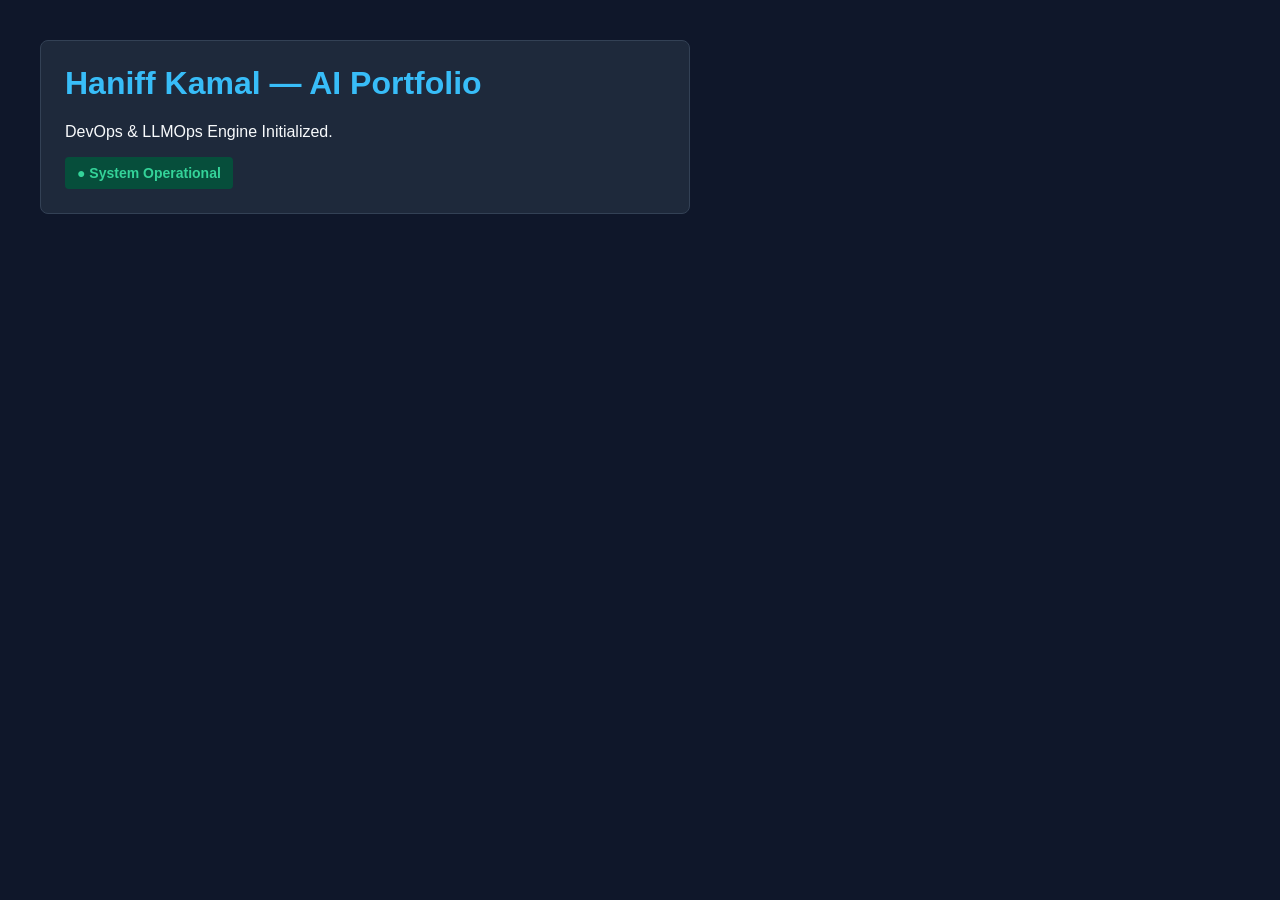
==== frontend/index.html @ fd319d67 "feat(stack): scaffold local development environment   with GPU-enabled Ollama - Add docker-compose.y" ====
<!DOCTYPE html>
<html lang="en">
<head>
    <meta charset="UTF-8">
    <meta name="viewport" content="width=device-width, initial-scale=1.0">
    <title>Haniff Kamal | AI & DevOps Engineer</title>
    <style>
        body { font-family: -apple-system, BlinkMacSystemFont, "Segoe UI", Roboto, sans-serif; margin: 40px; background: #0f172a; color: #f8fafc; }
        .card { background: #1e293b; padding: 24px; border-radius: 8px; max-width: 600px; border: 1px solid #334155; }
        h1 { margin-top: 0; color: #38bdf8; }
        .status { padding: 8px 12px; border-radius: 4px; background: #064e3b; color: #34d399; display: inline-block; font-size: 14px; font-weight: 600; }
    </style>
</head>
<body>
    <div class="card">
        <h1>Haniff Kamal — AI Portfolio</h1>
        <p>DevOps & LLMOps Engine Initialized.</p>
        <div class="status">● System Operational</div>
    </div>
</body>
</html>
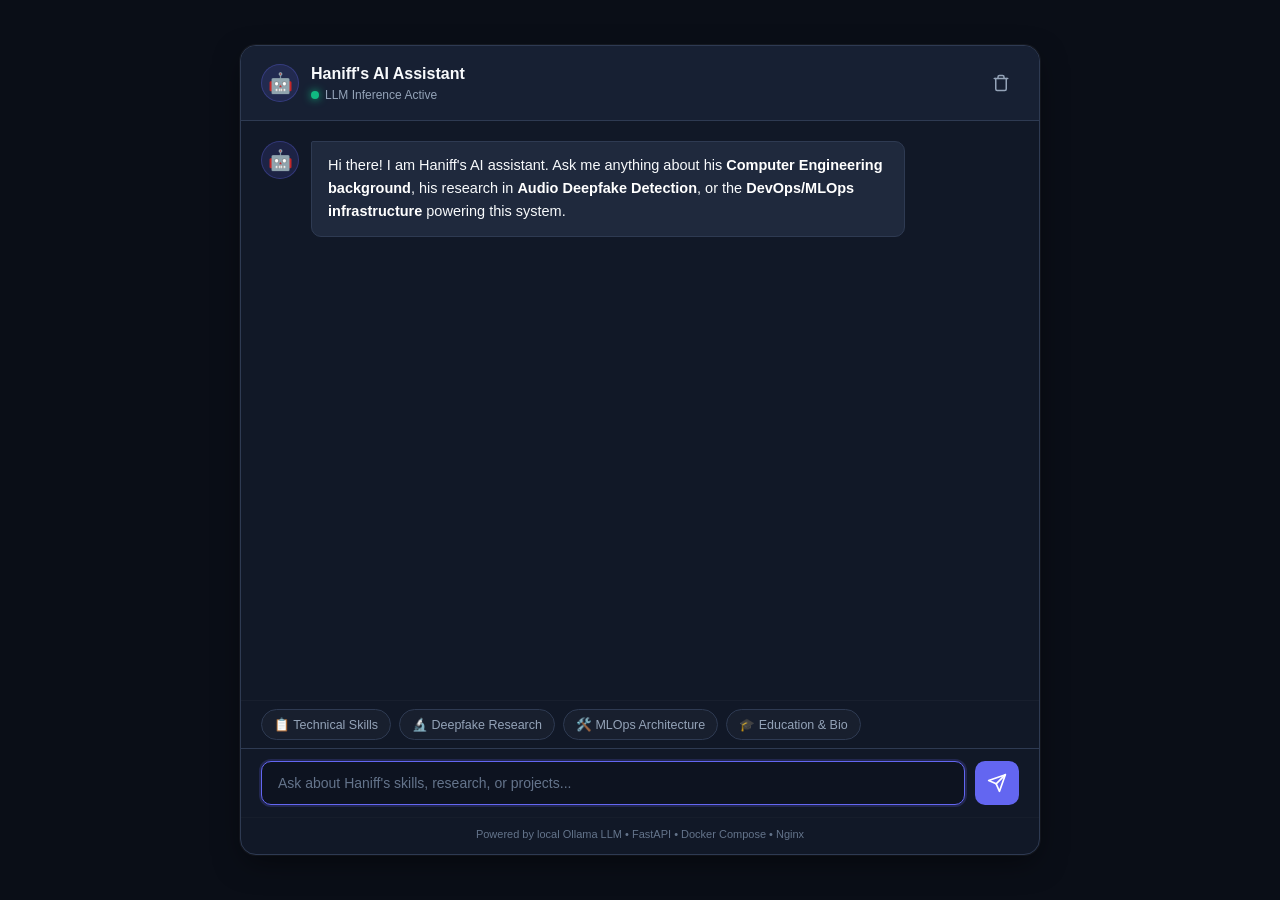
==== commit 8b9a61e3: "feat(frontend): build standalone chatbot web client with   suggestion pills" ====
--- a/frontend/index.html
+++ b/frontend/index.html
@@ -3,19 +3,98 @@
 <head>
     <meta charset="UTF-8">
     <meta name="viewport" content="width=device-width, initial-scale=1.0">
-    <title>Haniff Kamal | AI & DevOps Engineer</title>
-    <style>
-        body { font-family: -apple-system, BlinkMacSystemFont, "Segoe UI", Roboto, sans-serif; margin: 40px; background: #0f172a; color: #f8fafc; }
-        .card { background: #1e293b; padding: 24px; border-radius: 8px; max-width: 600px; border: 1px solid #334155; }
-        h1 { margin-top: 0; color: #38bdf8; }
-        .status { padding: 8px 12px; border-radius: 4px; background: #064e3b; color: #34d399; display: inline-block; font-size: 14px; font-weight: 600; }
-    </style>
+    <meta name="description" content="Interactive AI Assistant for Haniff Kamal - Audio Deepfake Detection Researcher & DevOps Engineer">
+    <title>Haniff Kamal | AI Chatbot & DevOps Platform</title>
+    <link rel="stylesheet" href="style.css">
 </head>
 <body>
-    <div class="card">
-        <h1>Haniff Kamal — AI Portfolio</h1>
-        <p>DevOps & LLMOps Engine Initialized.</p>
-        <div class="status">● System Operational</div>
+    <div class="chat-app-wrapper">
+        <!-- Main Chat Application Container -->
+        <main class="chat-card" role="region" aria-label="AI Chat Assistant">
+            
+            <!-- Header Bar -->
+            <header class="chat-header">
+                <div class="chat-header-info">
+                    <div class="chat-avatar" aria-hidden="true">🤖</div>
+                    <div>
+                        <h1 class="chat-title">Haniff's AI Assistant</h1>
+                        <div class="chat-status">
+                            <span class="status-dot" aria-hidden="true"></span>
+                            <span class="status-text">LLM Inference Active</span>
+                        </div>
+                    </div>
+                </div>
+                <button id="clear-chat-btn" class="chat-action-btn" title="Reset Conversation" aria-label="Reset Conversation">
+                    <svg width="18" height="18" viewBox="0 0 24 24" fill="none" stroke="currentColor" stroke-width="2" stroke-linecap="round" stroke-linejoin="round">
+                        <path d="M3 6h18"></path>
+                        <path d="M19 6v14c0 1-1 2-2 2H7c-1 0-2-1-2-2V6"></path>
+                        <path d="M8 6V4c0-1 1-2 2-2h4c1 0 2 1 2 2v2"></path>
+                    </svg>
+                </button>
+            </header>
+
+            <!-- Scrollable Message Stream -->
+            <div id="chat-messages" class="chat-messages" role="log" aria-live="polite">
+                <!-- Initial Welcome Message from Assistant -->
+                <div class="chat-message chat-message-assistant">
+                    <div class="chat-avatar" aria-hidden="true">🤖</div>
+                    <div class="chat-bubble">
+                        <p>Hi there! I am Haniff's AI assistant. Ask me anything about his <strong>Computer Engineering background</strong>, his research in <strong>Audio Deepfake Detection</strong>, or the <strong>DevOps/MLOps infrastructure</strong> powering this system.</p>
+                    </div>
+                </div>
+            </div>
+
+            <!-- Interactive Quick-Reply Suggestion Pills -->
+            <section class="chat-suggestions" aria-label="Prompt Suggestions">
+                <button type="button" class="suggestion-pill" data-prompt="What are Haniff's technical skills in DevOps and AI?">
+                    📋 Technical Skills
+                </button>
+                <button type="button" class="suggestion-pill" data-prompt="Tell me about Haniff's research in Audio Deepfake Detection.">
+                    🔬 Deepfake Research
+                </button>
+                <button type="button" class="suggestion-pill" data-prompt="How was this chatbot infrastructure and MLOps pipeline built?">
+                    🛠️ MLOps Architecture
+                </button>
+                <button type="button" class="suggestion-pill" data-prompt="What is Haniff's education and engineering background?">
+                    🎓 Education & Bio
+                </button>
+            </section>
+
+            <!-- Typing / Inference State Indicator -->
+            <div id="chat-typing-indicator" class="chat-typing-indicator" aria-hidden="true">
+                <span class="typing-dot"></span>
+                <span class="typing-dot"></span>
+                <span class="typing-dot"></span>
+                <span class="typing-text">Generating response...</span>
+            </div>
+
+            <!-- Input Form Bar -->
+            <form id="chat-form" class="chat-input-form">
+                <label for="chat-input" class="sr-only">Type your message</label>
+                <input 
+                    type="text" 
+                    id="chat-input" 
+                    class="chat-input" 
+                    placeholder="Ask about Haniff's skills, research, or projects..." 
+                    autocomplete="off" 
+                    maxlength="1000"
+                    required
+                />
+                <button type="submit" id="chat-send-btn" class="chat-send-btn" aria-label="Send Message">
+                    <svg width="20" height="20" viewBox="0 0 24 24" fill="none" stroke="currentColor" stroke-width="2" stroke-linecap="round" stroke-linejoin="round">
+                        <line x1="22" y1="2" x2="11" y2="13"></line>
+                        <polygon points="22 2 15 22 11 13 2 9 22 2"></polygon>
+                    </svg>
+                </button>
+            </form>
+
+            <!-- Footer Meta -->
+            <footer class="chat-footer">
+                <p>Powered by local Ollama LLM • FastAPI • Docker Compose • Nginx</p>
+            </footer>
+        </main>
     </div>
+
+    <script src="script.js"></script>
 </body>
 </html>
--- a/frontend/style.css
+++ b/frontend/style.css
@@ -0,0 +1,440 @@
+/* ==============================================================================
+   Chatbot Web Client Stylesheet
+   Modern, responsive dark-mode styling with scoped CSS classes.
+============================================================================== */
+
+:root {
+    --bg-main: #0a0e17;
+    --bg-card: #111827;
+    --bg-header: #172033;
+    --bg-user-bubble: #4f46e5;
+    --bg-ai-bubble: #1f293d;
+    --border-color: #2e3a52;
+    --border-hover: #4f46e5;
+    --text-primary: #f8fafc;
+    --text-secondary: #94a3b8;
+    --text-muted: #64748b;
+    --accent-emerald: #10b981;
+    --accent-indigo: #6366f1;
+    --font-family: -apple-system, BlinkMacSystemFont, "Segoe UI", Roboto, Helvetica, Arial, sans-serif;
+    --radius-lg: 16px;
+    --radius-md: 10px;
+    --radius-sm: 6px;
+    --shadow-card: 0 10px 30px -5px rgba(0, 0, 0, 0.5), 0 0 0 1px rgba(255, 255, 255, 0.05);
+}
+
+/* Reset & Box Sizing */
+*, *::before, *::after {
+    box-sizing: border-box;
+    margin: 0;
+    padding: 0;
+}
+
+body {
+    background-color: var(--bg-main);
+    color: var(--text-primary);
+    font-family: var(--font-family);
+    min-height: 100vh;
+    display: flex;
+    justify-content: center;
+    align-items: center;
+    padding: 16px;
+    line-height: 1.5;
+}
+
+/* Accessibility: Screen reader only utility */
+.sr-only {
+    position: absolute;
+    width: 1px;
+    height: 1px;
+    padding: 0;
+    margin: -1px;
+    overflow: hidden;
+    clip: rect(0, 0, 0, 0);
+    white-space: nowrap;
+    border: 0;
+}
+
+/* Outer Shell */
+.chat-app-wrapper {
+    width: 100%;
+    max-width: 800px;
+    height: 90vh;
+    max-height: 850px;
+    display: flex;
+}
+
+/* Main Chat Window Card */
+.chat-card {
+    background-color: var(--bg-card);
+    border: 1px solid var(--border-color);
+    border-radius: var(--radius-lg);
+    box-shadow: var(--shadow-card);
+    width: 100%;
+    height: 100%;
+    display: flex;
+    flex-direction: column;
+    overflow: hidden;
+}
+
+/* ------------------------------------------------------------------------------
+   Header Bar
+------------------------------------------------------------------------------ */
+.chat-header {
+    background-color: var(--bg-header);
+    border-bottom: 1px solid var(--border-color);
+    padding: 16px 20px;
+    display: flex;
+    justify-content: space-between;
+    align-items: center;
+}
+
+.chat-header-info {
+    display: flex;
+    align-items: center;
+    gap: 12px;
+}
+
+.chat-avatar {
+    width: 38px;
+    height: 38px;
+    border-radius: 50%;
+    background-color: rgba(99, 102, 241, 0.15);
+    border: 1px solid rgba(99, 102, 241, 0.3);
+    display: flex;
+    justify-content: center;
+    align-items: center;
+    font-size: 20px;
+    flex-shrink: 0;
+}
+
+.chat-title {
+    font-size: 16px;
+    font-weight: 600;
+    color: var(--text-primary);
+}
+
+.chat-status {
+    display: flex;
+    align-items: center;
+    gap: 6px;
+    font-size: 12px;
+    color: var(--text-secondary);
+}
+
+.status-dot {
+    width: 8px;
+    height: 8px;
+    background-color: var(--accent-emerald);
+    border-radius: 50%;
+    box-shadow: 0 0 8px var(--accent-emerald);
+}
+
+.chat-action-btn {
+    background: transparent;
+    border: 1px solid transparent;
+    color: var(--text-secondary);
+    padding: 8px;
+    border-radius: var(--radius-sm);
+    cursor: pointer;
+    display: flex;
+    align-items: center;
+    justify-content: center;
+    transition: all 0.2s ease;
+}
+
+.chat-action-btn:hover {
+    background-color: rgba(255, 255, 255, 0.05);
+    color: var(--text-primary);
+    border-color: var(--border-color);
+}
+
+/* ------------------------------------------------------------------------------
+   Message Stream (Scrollable)
+------------------------------------------------------------------------------ */
+.chat-messages {
+    flex: 1;
+    overflow-y: auto;
+    padding: 20px;
+    display: flex;
+    flex-direction: column;
+    gap: 18px;
+    scroll-behavior: smooth;
+}
+
+/* Custom Scrollbar */
+.chat-messages::-webkit-scrollbar {
+    width: 6px;
+}
+.chat-messages::-webkit-scrollbar-track {
+    background: transparent;
+}
+.chat-messages::-webkit-scrollbar-thumb {
+    background: var(--border-color);
+    border-radius: 3px;
+}
+.chat-messages::-webkit-scrollbar-thumb:hover {
+    background: var(--text-muted);
+}
+
+/* Message Bubble Layout */
+.chat-message {
+    display: flex;
+    gap: 12px;
+    max-width: 85%;
+    animation: messageFadeIn 0.25s ease-out forwards;
+}
+
+.chat-message-assistant {
+    align-self: flex-start;
+}
+
+.chat-message-user {
+    align-self: flex-end;
+    flex-direction: row-reverse;
+}
+
+.chat-bubble {
+    padding: 12px 16px;
+    border-radius: var(--radius-md);
+    font-size: 14.5px;
+    line-height: 1.6;
+    word-break: break-word;
+}
+
+.chat-message-assistant .chat-bubble {
+    background-color: var(--bg-ai-bubble);
+    border: 1px solid var(--border-color);
+    color: var(--text-primary);
+    border-top-left-radius: 2px;
+}
+
+.chat-message-user .chat-bubble {
+    background-color: var(--bg-user-bubble);
+    color: #ffffff;
+    border-top-right-radius: 2px;
+}
+
+.chat-bubble p:not(:last-child) {
+    margin-bottom: 8px;
+}
+
+.chat-bubble code {
+    background-color: rgba(0, 0, 0, 0.3);
+    padding: 2px 6px;
+    border-radius: 4px;
+    font-family: monospace;
+    font-size: 13px;
+}
+
+.chat-bubble strong {
+    font-weight: 600;
+    color: #ffffff;
+}
+
+/* Error Bubble */
+.chat-message-error .chat-bubble {
+    background-color: rgba(239, 68, 68, 0.15);
+    border: 1px solid rgba(239, 68, 68, 0.4);
+    color: #fca5a5;
+}
+
+/* ------------------------------------------------------------------------------
+   Suggestion Pills
+------------------------------------------------------------------------------ */
+.chat-suggestions {
+    padding: 8px 20px;
+    display: flex;
+    gap: 8px;
+    overflow-x: auto;
+    white-space: nowrap;
+    border-top: 1px solid rgba(255, 255, 255, 0.03);
+}
+
+.chat-suggestions::-webkit-scrollbar {
+    display: none; /* Hide scrollbar for clean carousel feel */
+}
+
+.suggestion-pill {
+    background-color: rgba(255, 255, 255, 0.03);
+    border: 1px solid var(--border-color);
+    color: var(--text-secondary);
+    padding: 7px 12px;
+    border-radius: 20px;
+    font-size: 12.5px;
+    font-weight: 500;
+    cursor: pointer;
+    transition: all 0.2s ease;
+    display: inline-flex;
+    align-items: center;
+    gap: 6px;
+    flex-shrink: 0;
+}
+
+.suggestion-pill:hover {
+    background-color: rgba(99, 102, 241, 0.15);
+    border-color: var(--accent-indigo);
+    color: var(--text-primary);
+    transform: translateY(-1px);
+}
+
+.suggestion-pill:active {
+    transform: translateY(0);
+}
+
+/* ------------------------------------------------------------------------------
+   Typing Indicator
+------------------------------------------------------------------------------ */
+.chat-typing-indicator {
+    padding: 6px 20px;
+    display: none; /* Hidden by default; toggled in JS */
+    align-items: center;
+    gap: 6px;
+    font-size: 12px;
+    color: var(--text-muted);
+}
+
+.chat-typing-indicator.active {
+    display: flex;
+}
+
+.typing-dot {
+    width: 6px;
+    height: 6px;
+    background-color: var(--accent-indigo);
+    border-radius: 50%;
+    animation: dotPulse 1.2s infinite ease-in-out;
+}
+
+.typing-dot:nth-child(2) {
+    animation-delay: 0.2s;
+}
+
+.typing-dot:nth-child(3) {
+    animation-delay: 0.4s;
+}
+
+.typing-text {
+    margin-left: 4px;
+}
+
+/* ------------------------------------------------------------------------------
+   Input Form Bar
+------------------------------------------------------------------------------ */
+.chat-input-form {
+    padding: 12px 20px;
+    display: flex;
+    gap: 10px;
+    background-color: var(--bg-card);
+    border-top: 1px solid var(--border-color);
+}
+
+.chat-input {
+    flex: 1;
+    background-color: #0d1320;
+    border: 1px solid var(--border-color);
+    border-radius: var(--radius-md);
+    padding: 12px 16px;
+    color: var(--text-primary);
+    font-size: 14px;
+    font-family: inherit;
+    outline: none;
+    transition: border-color 0.2s ease;
+}
+
+.chat-input:focus {
+    border-color: var(--accent-indigo);
+    box-shadow: 0 0 0 2px rgba(99, 102, 241, 0.2);
+}
+
+.chat-input::placeholder {
+    color: var(--text-muted);
+}
+
+.chat-send-btn {
+    background-color: var(--accent-indigo);
+    border: none;
+    color: #ffffff;
+    width: 44px;
+    height: 44px;
+    border-radius: var(--radius-md);
+    cursor: pointer;
+    display: flex;
+    align-items: center;
+    justify-content: center;
+    transition: background-color 0.2s ease, transform 0.1s ease;
+    flex-shrink: 0;
+}
+
+.chat-send-btn:hover:not(:disabled) {
+    background-color: #4f46e5;
+    transform: translateY(-1px);
+}
+
+.chat-send-btn:active:not(:disabled) {
+    transform: translateY(0);
+}
+
+.chat-send-btn:disabled {
+    background-color: var(--border-color);
+    color: var(--text-muted);
+    cursor: not-allowed;
+    opacity: 0.6;
+}
+
+/* ------------------------------------------------------------------------------
+   Footer
+------------------------------------------------------------------------------ */
+.chat-footer {
+    padding: 8px 20px 12px;
+    text-align: center;
+    font-size: 11px;
+    color: var(--text-muted);
+    border-top: 1px solid rgba(255, 255, 255, 0.02);
+}
+
+/* ------------------------------------------------------------------------------
+   Keyframe Animations
+------------------------------------------------------------------------------ */
+@keyframes messageFadeIn {
+    from {
+        opacity: 0;
+        transform: translateY(6px);
+    }
+    to {
+        opacity: 1;
+        transform: translateY(0);
+    }
+}
+
+@keyframes dotPulse {
+    0%, 60%, 100% {
+        transform: translateY(0);
+        opacity: 0.4;
+    }
+    30% {
+        transform: translateY(-4px);
+        opacity: 1;
+    }
+}
+
+/* ------------------------------------------------------------------------------
+   Mobile Responsiveness
+------------------------------------------------------------------------------ */
+@media (max-width: 640px) {
+    body {
+        padding: 0;
+    }
+    .chat-app-wrapper {
+        height: 100vh;
+        max-height: 100vh;
+        border-radius: 0;
+    }
+    .chat-card {
+        border-radius: 0;
+        border: none;
+    }
+    .chat-message {
+        max-width: 92%;
+    }
+}
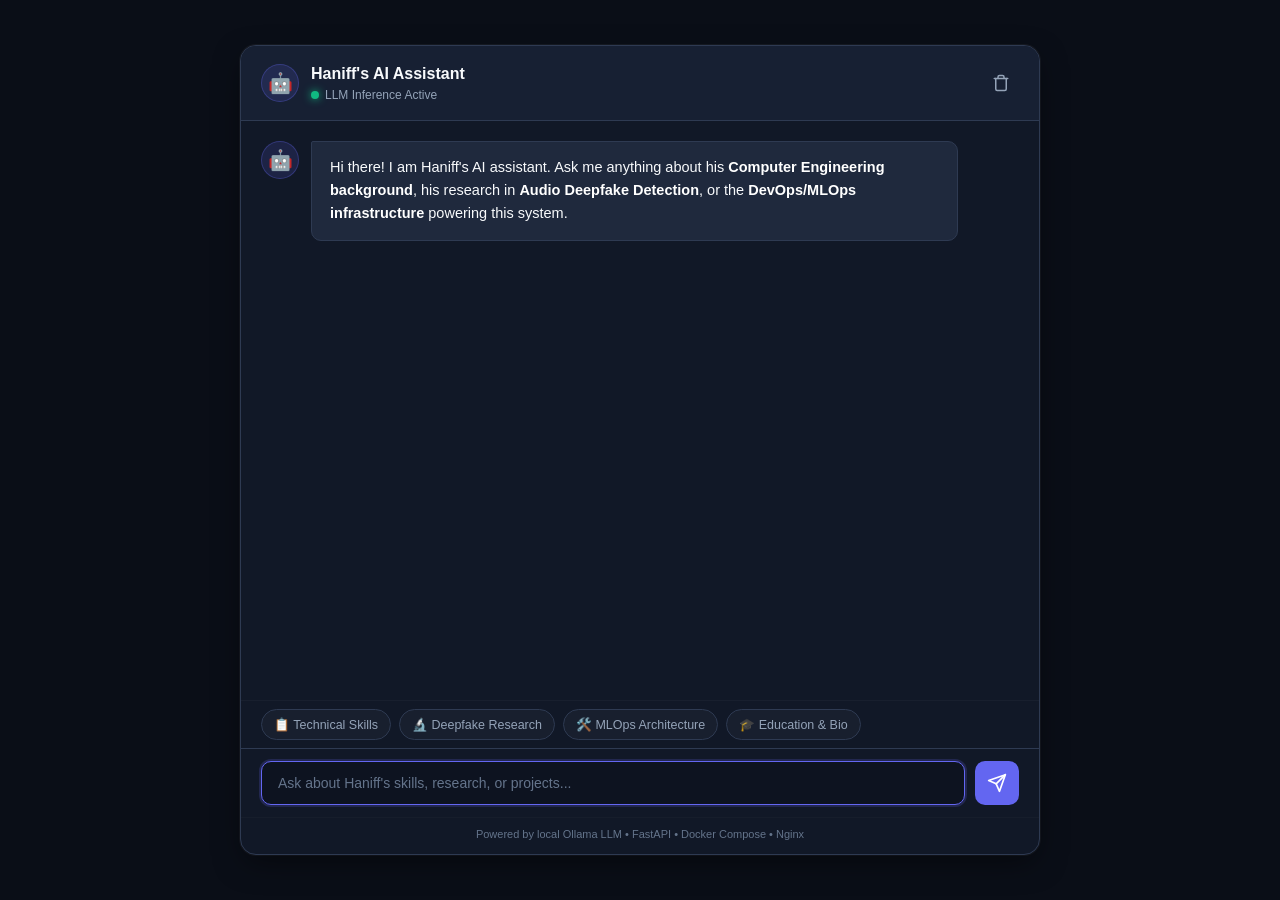
==== commit 7834d1a1: "feat: add full Markdown table and list rendering with DOMPurify XSS protection" ====
--- a/frontend/index.html
+++ b/frontend/index.html
@@ -95,6 +95,8 @@
         </main>
     </div>
 
+    <script src="purify.min.js"></script>
+    <script src="marked.min.js"></script>
     <script src="script.js"></script>
 </body>
 </html>
--- a/frontend/style.css
+++ b/frontend/style.css
@@ -181,12 +181,13 @@
 .chat-message {
     display: flex;
     gap: 12px;
-    max-width: 85%;
+    max-width: 88%;
     animation: messageFadeIn 0.25s ease-out forwards;
 }
 
 .chat-message-assistant {
     align-self: flex-start;
+    max-width: 92%;
 }
 
 .chat-message-user {
@@ -195,11 +196,12 @@
 }
 
 .chat-bubble {
-    padding: 12px 16px;
+    padding: 14px 18px;
     border-radius: var(--radius-md);
     font-size: 14.5px;
     line-height: 1.6;
     word-break: break-word;
+    overflow-x: auto;
 }
 
 .chat-message-assistant .chat-bubble {
@@ -215,22 +217,100 @@
     border-top-right-radius: 2px;
 }
 
-.chat-bubble p:not(:last-child) {
+.chat-bubble p {
     margin-bottom: 8px;
 }
 
+.chat-bubble p:last-child {
+    margin-bottom: 0;
+}
+
 .chat-bubble code {
-    background-color: rgba(0, 0, 0, 0.3);
+    background-color: rgba(0, 0, 0, 0.4);
     padding: 2px 6px;
     border-radius: 4px;
-    font-family: monospace;
+    font-family: ui-monospace, SFMono-Regular, Menlo, Monaco, Consolas, monospace;
     font-size: 13px;
+    color: #e2e8f0;
 }
 
 .chat-bubble strong {
     font-weight: 600;
     color: #ffffff;
 }
+
+/* ------------------------------------------------------------------------------
+   Rich Markdown Rendering (Tables, Lists, Headings)
+------------------------------------------------------------------------------ */
+
+/* Markdown Tables */
+.chat-bubble table {
+    width: 100%;
+    border-collapse: collapse;
+    margin: 12px 0;
+    font-size: 13.5px;
+    background-color: rgba(15, 23, 42, 0.6);
+    border: 1px solid rgba(255, 255, 255, 0.1);
+    border-radius: var(--radius-sm);
+    overflow: hidden;
+}
+
+.chat-bubble th,
+.chat-bubble td {
+    padding: 9px 13px;
+    text-align: left;
+    border-bottom: 1px solid rgba(255, 255, 255, 0.08);
+    vertical-align: top;
+    line-height: 1.5;
+}
+
+.chat-bubble th {
+    background-color: rgba(99, 102, 241, 0.2);
+    color: #ffffff;
+    font-weight: 600;
+    border-bottom: 2px solid rgba(99, 102, 241, 0.5);
+    text-transform: uppercase;
+    font-size: 11.5px;
+    letter-spacing: 0.6px;
+}
+
+.chat-bubble tr:last-child td {
+    border-bottom: none;
+}
+
+.chat-bubble tr:hover td {
+    background-color: rgba(255, 255, 255, 0.03);
+}
+
+/* Markdown Lists */
+.chat-bubble ul,
+.chat-bubble ol {
+    margin: 8px 0 8px 22px;
+    padding-left: 0;
+}
+
+.chat-bubble li {
+    margin-bottom: 5px;
+    line-height: 1.55;
+}
+
+.chat-bubble li:last-child {
+    margin-bottom: 0;
+}
+
+/* Markdown Headings */
+.chat-bubble h1,
+.chat-bubble h2,
+.chat-bubble h3,
+.chat-bubble h4 {
+    margin: 14px 0 6px 0;
+    color: #ffffff;
+    font-weight: 600;
+}
+
+.chat-bubble h1 { font-size: 16.5px; }
+.chat-bubble h2 { font-size: 15.5px; }
+.chat-bubble h3 { font-size: 14.5px; }
 
 /* Error Bubble */
 .chat-message-error .chat-bubble {
